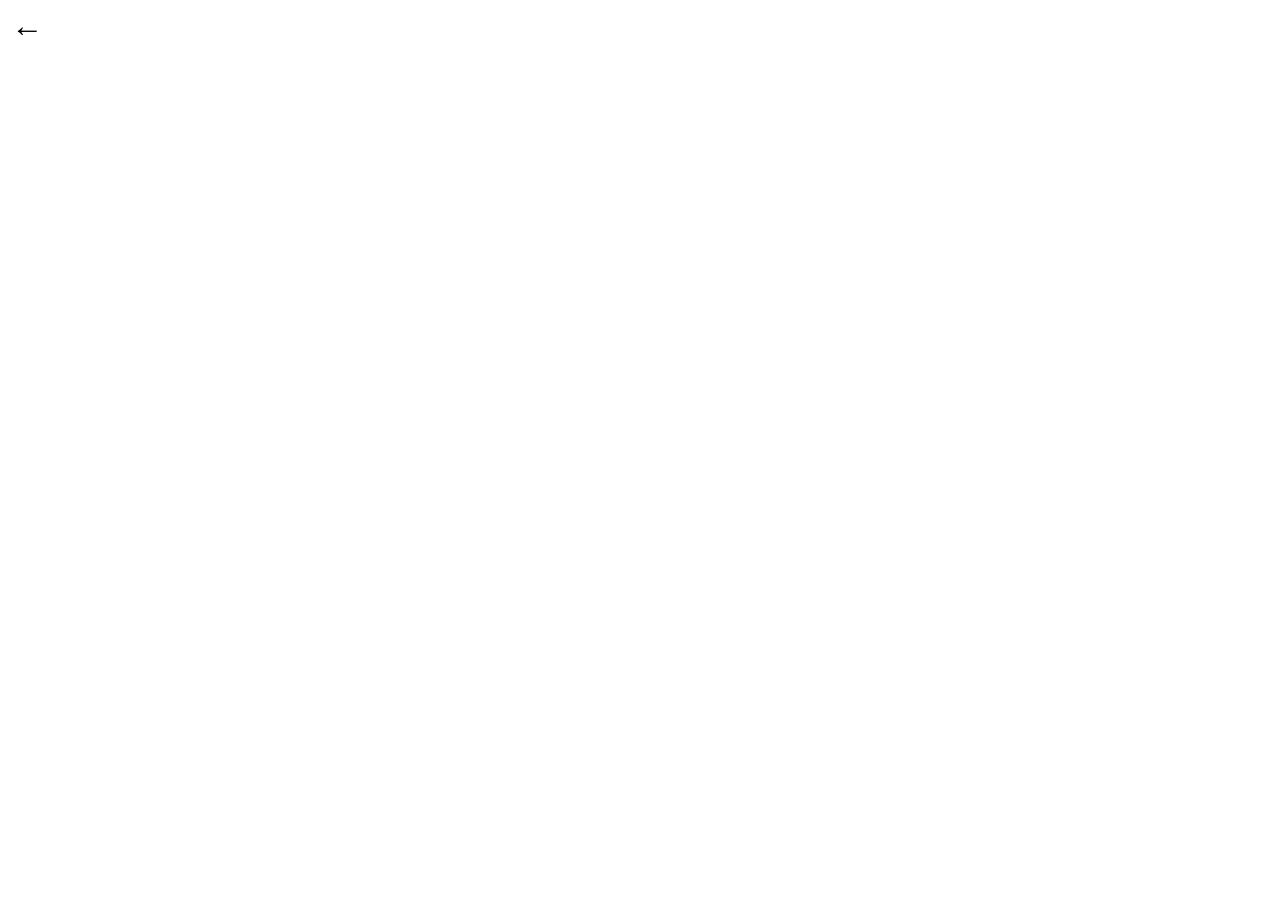
==== static/index.html @ a9956a59 "first try" ====
<!DOCTYPE html>
<html lang="en">
  <head>
    <meta charset="utf-8">
    <title>title</title>
    <link rel="stylesheet" href="style.css">
    <script src="script.js"></script>
  </head>
  <body>
    <table>
      <tr>
        <td class="arrow" onclick="left();">
          &larr;
        </td>
      </tr>
    </table>
  </body>
</html>
---- static/style.css ----
.arrow {
  font-size: xx-large;
  cursor: default;
}
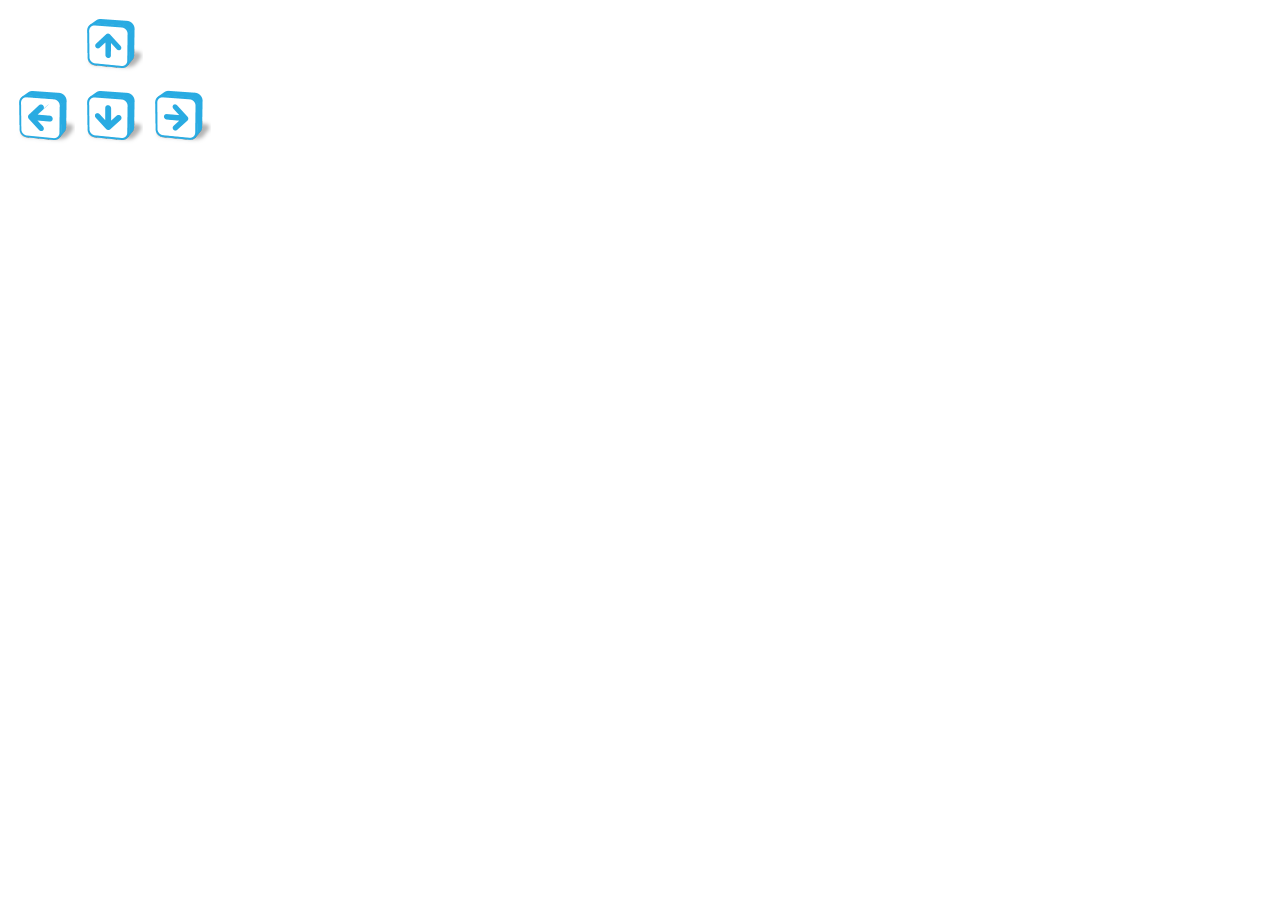
==== commit 4de6e155: "forward, backward, let, right, stop commands implemented" ====
--- a/static/index.html
+++ b/static/index.html
@@ -1,18 +1,36 @@
 <!DOCTYPE html>
 <html lang="en">
-  <head>
-    <meta charset="utf-8">
-    <title>title</title>
-    <link rel="stylesheet" href="style.css">
-    <script src="script.js"></script>
-  </head>
-  <body>
-    <table>
-      <tr>
-        <td class="arrow" onclick="left();">
-          &larr;
-        </td>
-      </tr>
-    </table>
-  </body>
+
+<head>
+  <meta charset="utf-8">
+  <title>title</title>
+  <link rel="stylesheet" href="style.css">
+  <script src="script.js"></script>
+</head>
+
+<body>
+  <table>
+    <tr>
+      <td>
+      </td>
+      <td>
+        <img src="img/up.png" onmousedown="put('forward')" onmouseup="put('stop')"></img>
+      </td>
+      <td>
+      </td>
+    </tr>
+    <tr>
+      <td>
+        <img src="img/left.png" onmousedown="put('left')" onmouseup="put('stop')"></img>
+      </td>
+      <td>
+        <img src="img/down.png" onmousedown="put('backward')" onmouseup="put('stop')"></img>
+      </td>
+      <td>
+        <img src="img/right.png" onmousedown="put('right')" onmouseup="put('stop')"></img>
+      </td>
+    </tr>
+  </table>
+</body>
+
 </html>
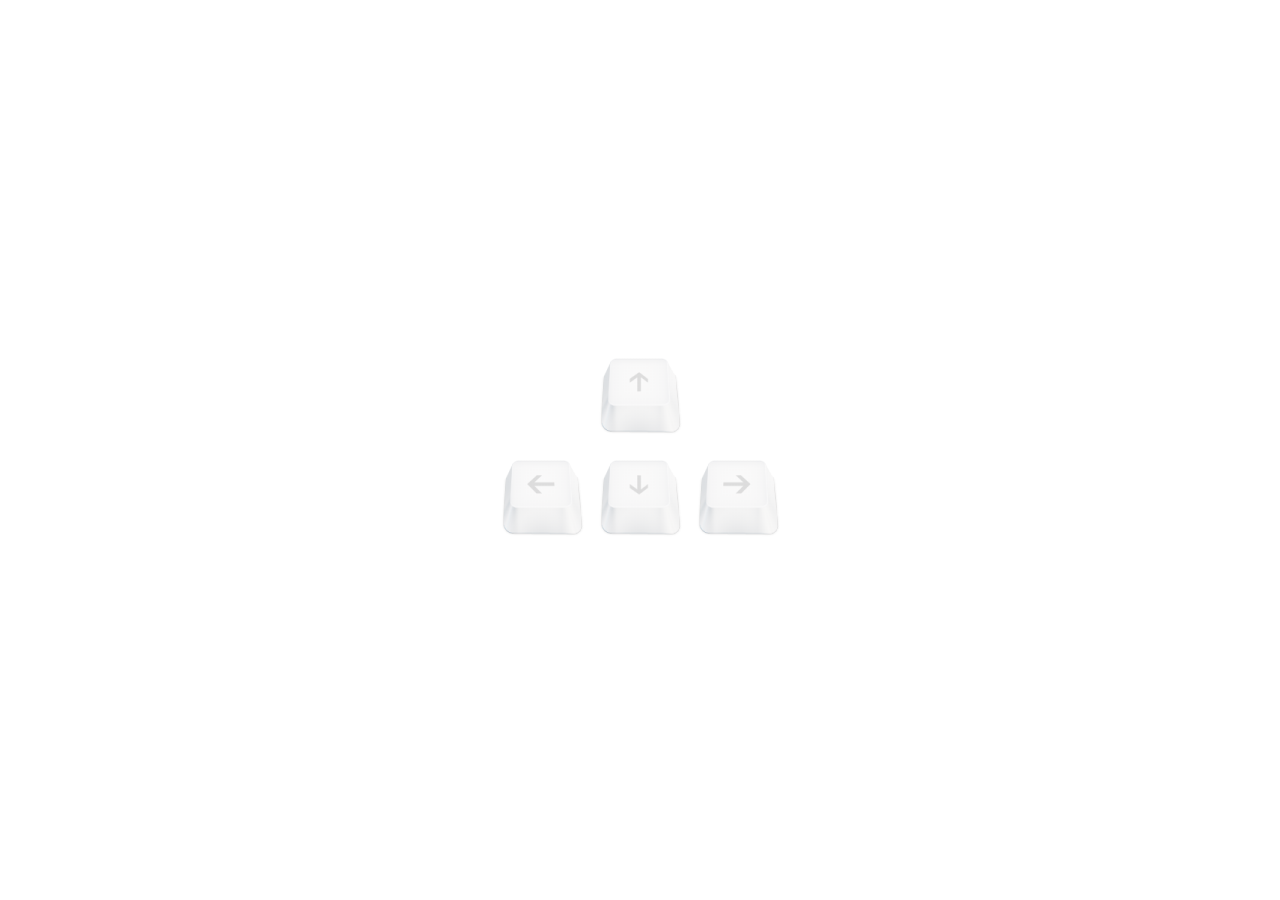
==== commit eb988112: "Implemented robot mock. Implemented keyboard navigation." ====
--- a/static/index.html
+++ b/static/index.html
@@ -9,25 +9,25 @@
 </head>
 
 <body>
-  <table>
+  <table class="center-block">
     <tr>
       <td>
       </td>
       <td>
-        <img src="img/up.png" onmousedown="put('forward')" onmouseup="put('stop')"></img>
+        <img id="forward" src="img/up.png" onmousedown="down(this)" onmouseup="up(this)"></img>
       </td>
       <td>
       </td>
     </tr>
     <tr>
       <td>
-        <img src="img/left.png" onmousedown="put('left')" onmouseup="put('stop')"></img>
+        <img id="left" src="img/left.png" onmousedown="down(this)" onmouseup="up(this)"></img>
       </td>
       <td>
-        <img src="img/down.png" onmousedown="put('backward')" onmouseup="put('stop')"></img>
+        <img id="backward" src="img/down.png" onmousedown="down(this)" onmouseup="up(this)"></img>
       </td>
       <td>
-        <img src="img/right.png" onmousedown="put('right')" onmouseup="put('stop')"></img>
+        <img id="right" src="img/right.png" onmousedown="down(this)" onmouseup="up(this)"></img>
       </td>
     </tr>
   </table>
--- a/static/style.css
+++ b/static/style.css
@@ -1,4 +1,19 @@
-.arrow {
-  font-size: xx-large;
-  cursor: default;
+td {
+  padding: 0;
+  margin: 0;
 }
+
+img {
+  opacity: 0.3;
+}
+
+.down {
+  opacity: 1;
+}
+
+.center-block {
+  top: 50%;
+  left: 50%;
+  transform: translate3d(-50%, -50%, 0);
+  position: absolute;
+}
